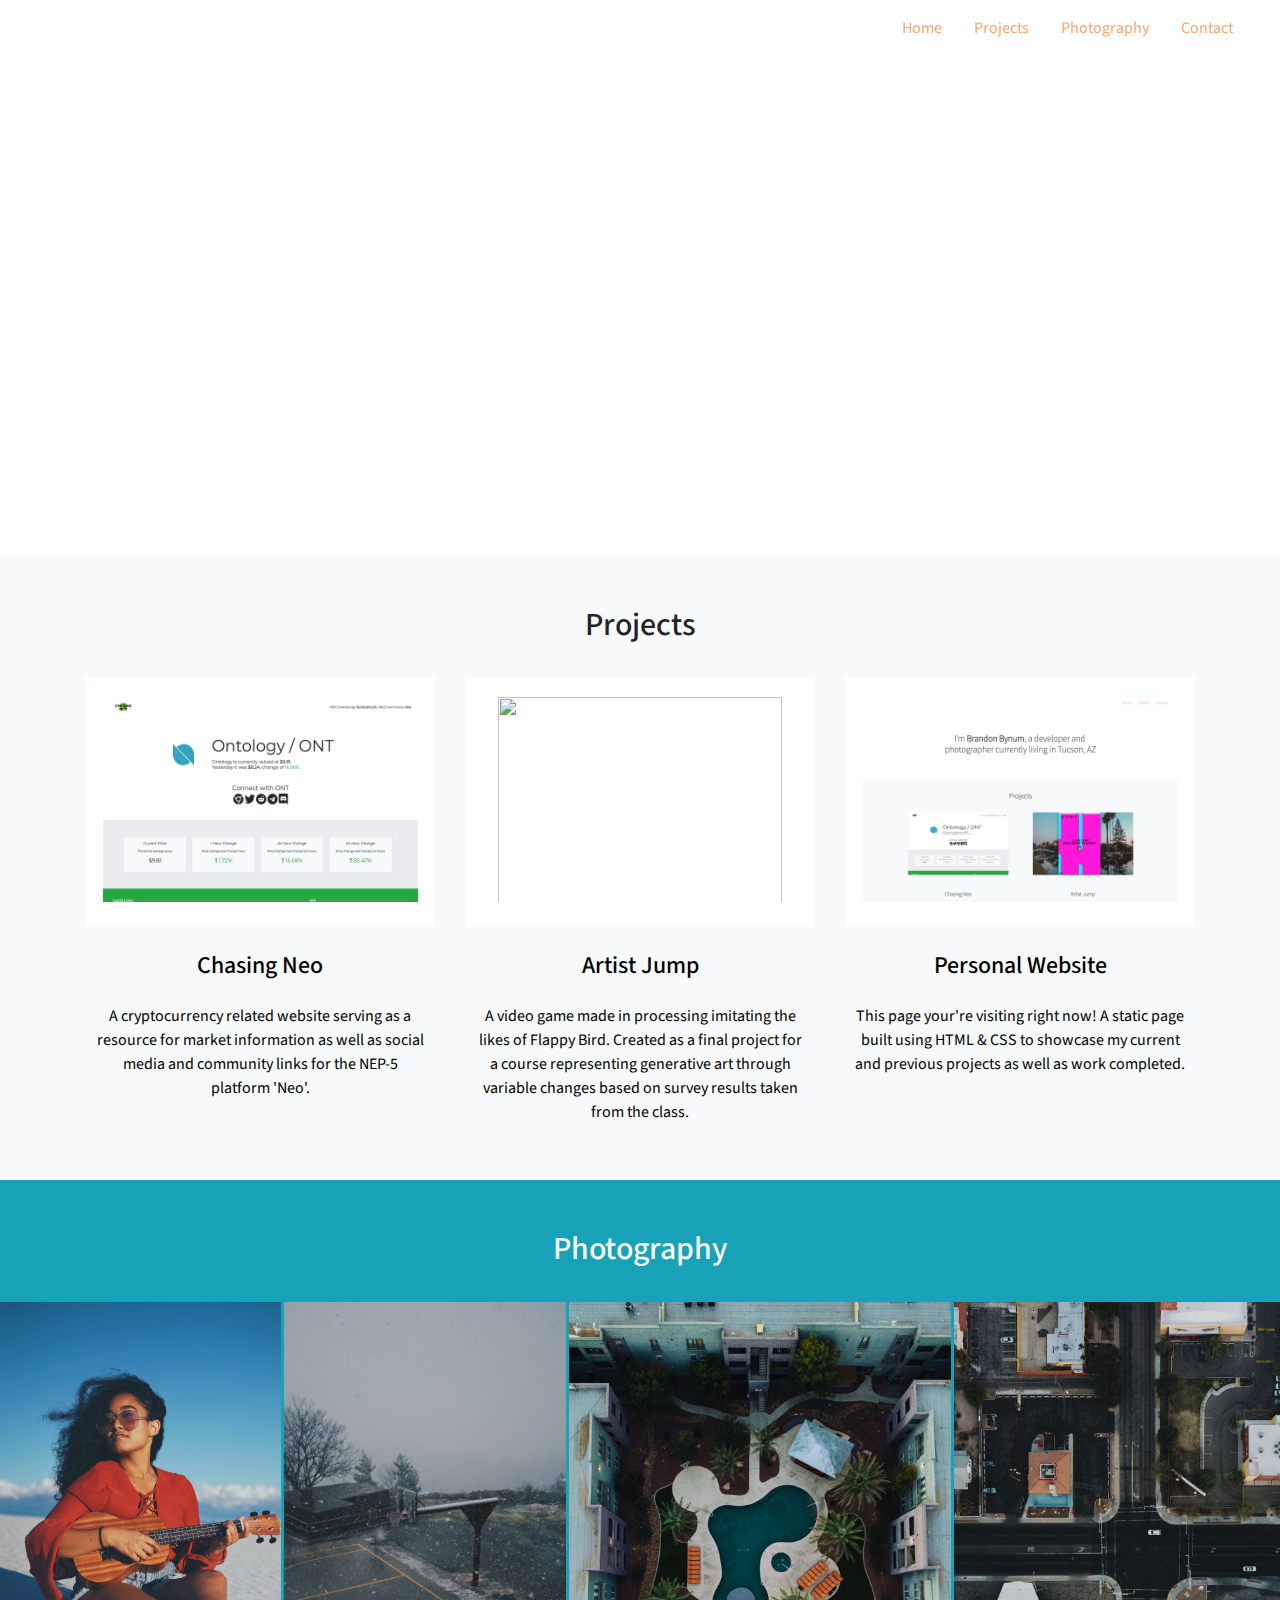
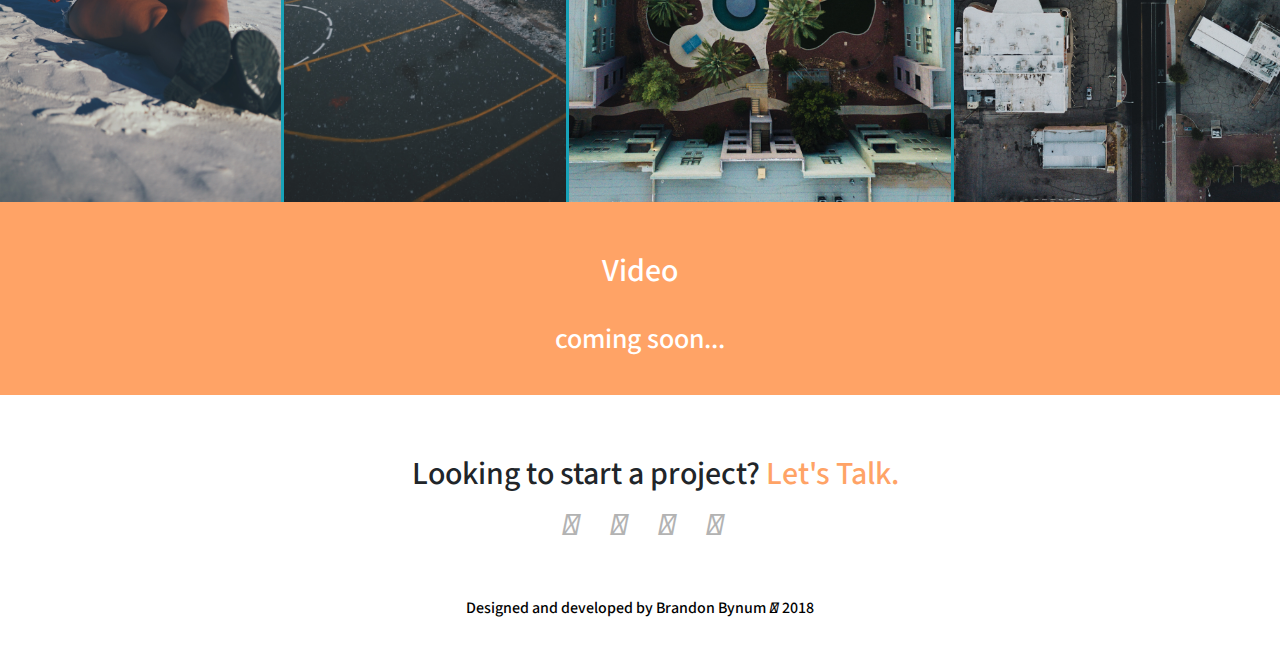
==== index.html @ 9ec06a70 "Link fix" ====
<!DOCTYPE HTML>

<html lang="en-US">

  <head>
    <!-- Required meta tags -->
    <meta charset="UTF-8">
    <meta http-equiv="X-UA-Compatible" content="IE=edge">
    <meta name="viewport" content="width=device-width, initial-scale=1">
    <meta http-equiv="refresh" content="300" >

    <!-- Google Fonts -->
    <!-- <link href='https://fonts.googleapis.com/css?family=Open Sans' rel='stylesheet'> -->
    <link href="https://fonts.googleapis.com/css?family=Montserrat" rel="stylesheet">
    <link href="https://fonts.googleapis.com/css?family=Source+Sans+Pro:300" rel="stylesheet">

    <!-- Bootstrap CSS -->
    <link rel="stylesheet" href="https://maxcdn.bootstrapcdn.com/bootstrap/4.0.0/css/bootstrap.min.css"
        integrity="sha384-Gn5384xqQ1aoWXA+058RXPxPg6fy4IWvTNh0E263XmFcJlSAwiGgFAW/dAiS6JXm" crossorigin="anonymous">
    <link href="styles.css" type = "text/css" rel = "stylesheet">
    <link rel="stylesheet" href="https://cdnjs.cloudflare.com/ajax/libs/font-awesome/4.7.0/css/font-awesome.min.css">

    <title>Brandon Bynum</title>
  </head>

  <body>
    <nav class="navbar">
        <div class="container-fluid">
            <div class="navbar-header">
            </div>

            <ul class="nav">
                <li class="nav-item" href="/index.html">
                    <a class="nav-link" href="index.html">Home</a>
                </li>
                <li class="nav-item">
                    <a class="nav-link" href="#projects">Projects</a>
                </li>
                <li class="nav-item">
                    <a class="nav-link" href="#photography">Photography</a>
                </li>
                <!-- <li class="nav-item">
                    <a class="nav-link" href="#videography">Videography</a>
                </li> -->
                <li class="nav-item">
                    <a class="nav-link" href="#contact">Contact</a>
                </li>
            </ul>
    </nav>

    <div class="background_wrap"></div>
    
    <div class="parallax">
        <div class="col-sm text-box text-center">
            <h1>I’m <strong>Brandon Bynum</strong>, an aspiring developer,<br/> photographer, and videographer currently <br/>living in Phoenix, AZ</h1>
        </div>
    </div>
    
    <!------------- PROJECTS ------------->
    <section class="projects bg-light">
        <div class="container text-center">
            <h2 class="content-title">Projects</h2>
            <div class="row 150%">
                <div class="col-sm-4 justify-content-center text-center">
                    <a href="https://chasingneo.website" target="_blank">
                        <div class="project-box">
                            <img src="images/chasing-neo/chasing-neo-2.png">
                        </div>
                        <div class="project-footer">
                            <h4 class="project-title">Chasing Neo</h4>
                            <p class="project-descrip">A cryptocurrency related website serving as a resource for market information as well as
                            social media and community links for the NEP-5 platform 'Neo'.</p>
                        </div>
                    </a>
                </div>
                <div class="col-sm-4 justify-content-center text-center">
                    <a href="https://github.com/munyb/digital-art-finalproject-game" target="_blank">
                        <div class="project-box">
                             <img src="images/artist-jump/artist-jump-1.png">
                        </div>
                        <div class="project-footer">
                            <h4 class="project-title">Artist Jump</h4>
                            <p class="project-descrip">A video game made in processing imitating the likes of Flappy Bird. Created as a final project
                            for a course representing generative art through variable changes based on survey results taken from the class.</p>
                        </div>
                    </a>
                </div>
                <div class="col-sm-4 justify-content-center text-center">
                    <a  href="https://github.com/munyb/personal-site" target="_blank">
                        <div class="project-box">
                            <img class="project-img" src="images/portfolio/portfolio-index.png">
                        </div>
                        <div class="project-footer">
                            <h4 class="project-title">Personal Website</h4>
                            <p class="project-descrip">This page your're visiting right now! A static page built using HTML & CSS to showcase my current and
                            previous projects as well as work completed.</p>
                        </div>
                    </a>
                </div>
            </div>
        </div>
    </section>

    <!------------- PHOTOGRAPHY ------------->
    <section class="photography bg-info">
        <h2 class="content-title">Photography</h2>
        <div class="photo-gallery">
            <a href="https://unsplash.com/photos/OPrFJjyO2fE" target="_blank"><img class="photo" src="images/photo/photo6.jpg"></a>
            <a href="https://unsplash.com/photos/k4XfV7CLURo" target="_blank"><img class="photo" src="images/photo/photo5.jpg"></a>
            <img class="photo" src="images/photo/photo4.jpg">     
            <img class="photo" src="images/photo/photo3.jpg">
            <img class="photo" src="images/photo/photo2.jpg">
            <img class="photo" src="images/photo/photo1.jpg">
        </div>
    </section>

    
    <!------------- VIDEOGRPAHY ------------->
    <section class="videography">
        <div class="container">
            <h2 class="content-title">Video</h2>
            <div class="row 150%">
                <div class="col-sm-12 text-center">
                    <h3>coming soon...</h3>
                </div>
            </div>
        </div>
    </section>

    <!------------- FOOTER ------------->
    <footer id="contact" class="footer">
        <div class="container-fluid text-center">
            <h2>Looking to start a project?<a class="letstalk" href="mailto:brandonb2124@gmail.com" > Let's Talk.</a></h2>

            <a class="footer-links" href="https://www.linkedin.com/in/brandon-bynum-90492014b/" target="_blank">
				<i class="fab fa-linkedin fa-2x"></i>
			</a>
            <a class="footer-links" href="https://github.com/munyb" target="_blank">
				<i class="fab fa-github-alt fa-2x"></i>
			</a>
            <a class="footer-links" href="mailto:brandonb2124@gmail.com">
				<i class="far fa-envelope fa-2x"></i>
			</a>
            <a class="footer-links" href="https://www.instagram.com/munybrr/?hl=en" target="_blank">
				<i class="fab fa-instagram fa-2x"></i>
			</a>
        </div>
    </footer>

    <div class="copy text-center">
        <h6>Designed and developed by Brandon Bynum <i class="far fa-copyright fa-1x"></i> 2018</h6>
    </div>



    <!-- Optional JavaScript -->
    <!-- jQuery first, then Popper.js, then Bootstrap JS, then FontAwesome -->
    <script src="https://code.jquery.com/jquery-3.2.1.slim.min.js" integrity="sha384-KJ3o2DKtIkvYIK3UENzmM7KCkRr/rE9/Qpg6aAZGJwFDMVNA/GpGFF93hXpG5KkN" crossorigin="anonymous"></script>
    <script src="https://cdnjs.cloudflare.com/ajax/libs/popper.js/1.12.9/umd/popper.min.js" integrity="sha384-ApNbgh9B+Y1QKtv3Rn7W3mgPxhU9K/ScQsAP7hUibX39j7fakFPskvXusvfa0b4Q" crossorigin="anonymous"></script>
    <script src="https://maxcdn.bootstrapcdn.com/bootstrap/4.0.0/js/bootstrap.min.js" integrity="sha384-JZR6Spejh4U02d8jOt6vLEHfe/JQGiRRSQQxSfFWpi1MquVdAyjUar5+76PVCmYl" crossorigin="anonymous"></script>
    <script defer src="https://use.fontawesome.com/releases/v5.0.8/js/all.js"></script>

  </body>
</html>
---- styles.css ----
html, body {
    width: 100%;
    height: 100%;
}

body {
    font-family: "Source Sans Pro", sans-serif;
}

/* ------------ HEADER ------------ */
.nav-link {
    color: #ffa366;
}

.nav-link:hover {
    color: #b3b3b3;
}

/* ------------ BODY ------------ */ 

.background_wrap {
    z-index: -1;
    position: fixed;
    left:0;
    height: 100%;
    width: 100%;
    background-size: cover;
    background-image: url("https://images.unsplash.com/photo-1455461491901-a0990c10d84c?ixlib=rb-0.3.5&ixid=eyJhcHBfaWQiOjEyMDd9&s=1ceed96179839c9b9ec7c528645e68d0&auto=format&fit=crop&w=1650&q=80");
    background-repeat: no-repeat;
    background-attachment: scroll;
    overflow: scroll;
}

.parallax {
    padding-top: 150px;
    padding-bottom: 150px;
    
/*    background-image: url("https://images.unsplash.com/photo-1455461491901-a0990c10d84c?ixlib=rb-0.3.5&ixid=eyJhcHBfaWQiOjEyMDd9&s=1ceed96179839c9b9ec7c528645e68d0&auto=format&fit=crop&w=1650&q=80");
*/
    
    min-height: 500px; 

    /*
    background-attachment: fixed;
    background-position: center;
    background-repeat: no-repeat;
    background-size: cover;
    margin: 0;*/
}

.parallax h1 {
    padding: 10px;
    color: #ffffff;
    outline: solid;
    display: inline-block;
    /*vertical-align: middle;*/
    line-height: normal;
}

.content {
    /* outline: solid; */
    padding-top: 50px;
}

.content-title {
    padding-bottom: 25px;
    text-align: center;
}


/* ------------ PROJECT SECTION ------------ */
.projects {
    padding-top: 50px;
    padding-bottom: 30px;
}

.project-box {
    background-color: #ffffff;
    padding-top: 20px;
    padding-bottom: 0px;
}

.project-box:hover {
    /* background-color: #ffa366; */
}

.project-box img {
    padding-bottom: 25px;
    width: 90%;
    height: 230px;
}

.projects a {
    color: #000000;
    text-decoration: none!important;
}

.project-title {
    padding-top: 15px;
    padding-bottom: 15px;
}


.project-footer {
    padding: 10px;
}

.project-footer:hover {
    /*color: #ffffff;*/
    background-color: #ffffff;
}

/* ------------ PHOTOGRAPHY SECTION ------------ */
.photography {
    padding-top: 50px;
    color: #ffffff;
}

.photo-gallery {
    width: 100%;
    white-space: nowrap;
    overflow: visible;
    overflow-x: scroll;
}

.photo {
    height: 500px;
    width: max;
    display: inline-block;
    object-fit: scale-down;
}


/* ------------ VIDEOGRAPHY SECTION ------------ */
.videography {
    padding-top:50px;
    padding-bottom: 30px;
    color: #ffffff;
    background-color: #ffa366;
}

.videography:hover {
    color: #ffffff;
    background-color: #b3b3b3;
}



/* ------------ FOOTER ------------ */
.footer {
    background-color: #ffffff;
    padding-top: 60px;
    padding-left: 30px;
    padding-bottom: 20px;
}
.footer-links {
    color: #b3b3b3;
    margin-right: 25px;
}

.footer-links:hover {
    text-decoration: none;
    color: #ffa366;
}

a.letstalk {
    color: #ffa366
}

a.letstalk:hover {
    text-decoration: none;
    color: #b3b3b3;
}

.copy {
    background-color: #ffffff;
    color:  black;
    padding: 30px;
}
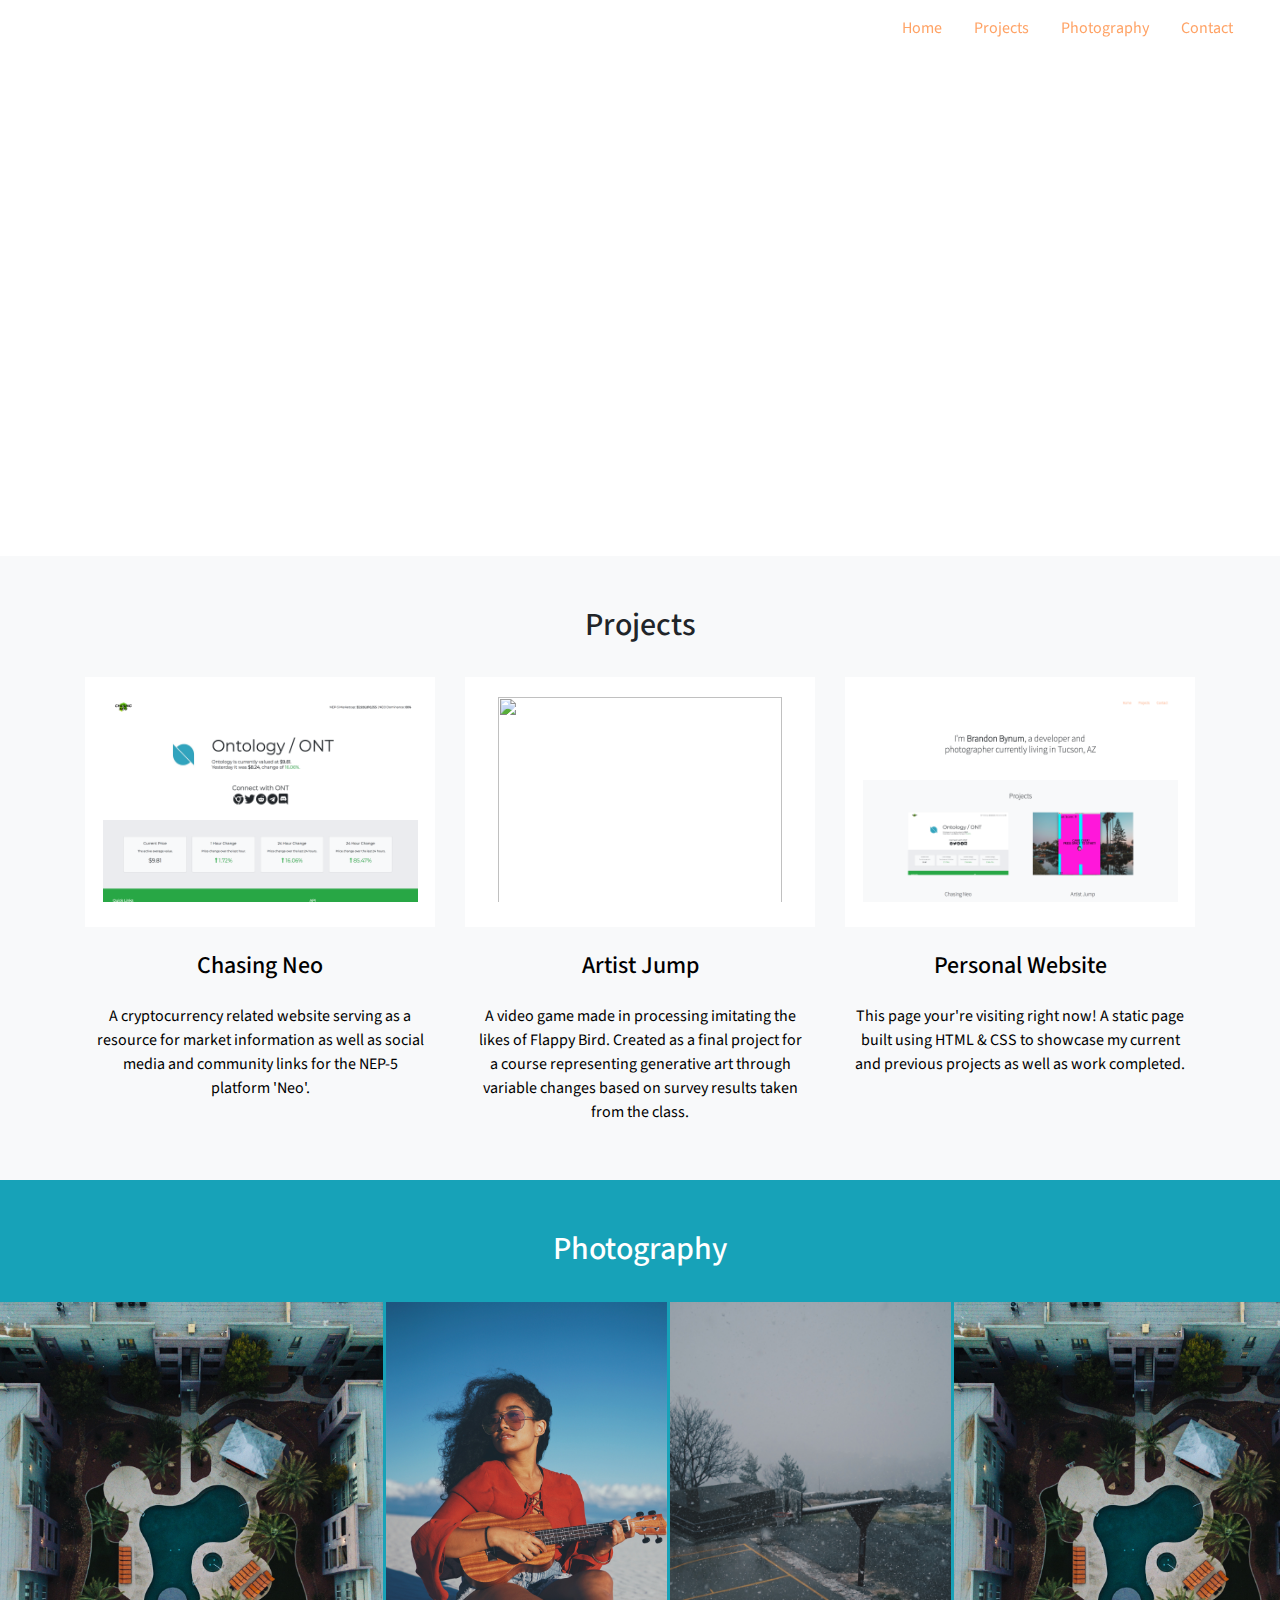
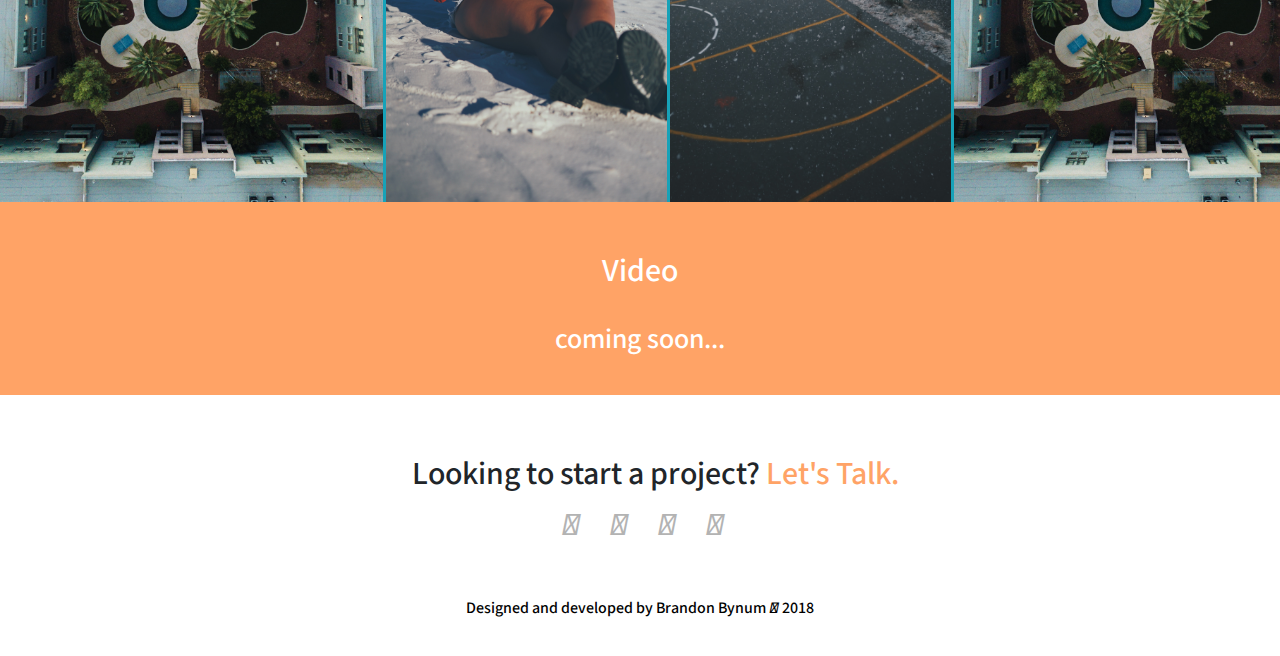
==== commit 1da0ec1a: "Photo added" ====
--- a/index.html
+++ b/index.html
@@ -105,6 +105,7 @@
     <section class="photography bg-info">
         <h2 class="content-title">Photography</h2>
         <div class="photo-gallery">
+            <a href="https://unsplash.com/photos/z3NwSXu14wg" target="blank"><img class="photo" src="images/photo/photo4.jpg"></a> 
             <a href="https://unsplash.com/photos/OPrFJjyO2fE" target="_blank"><img class="photo" src="images/photo/photo6.jpg"></a>
             <a href="https://unsplash.com/photos/k4XfV7CLURo" target="_blank"><img class="photo" src="images/photo/photo5.jpg"></a>
             <img class="photo" src="images/photo/photo4.jpg">     
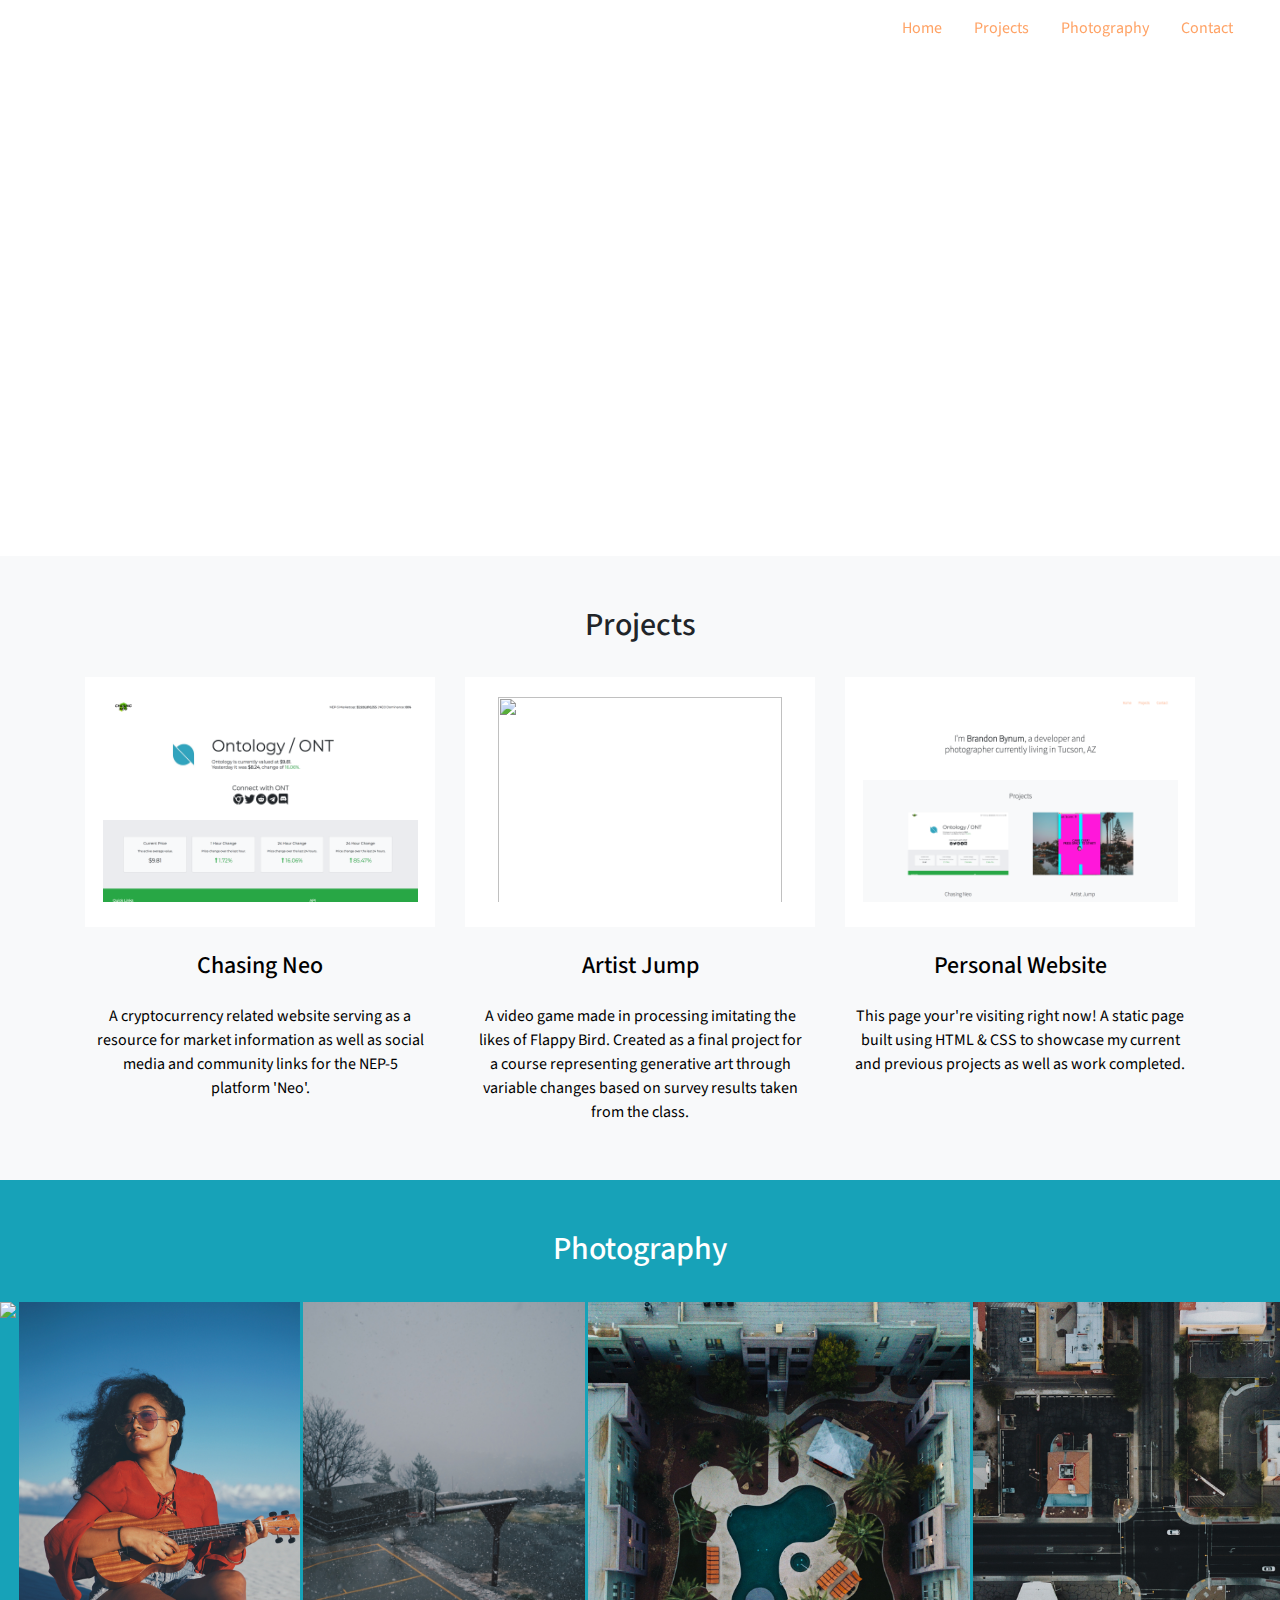
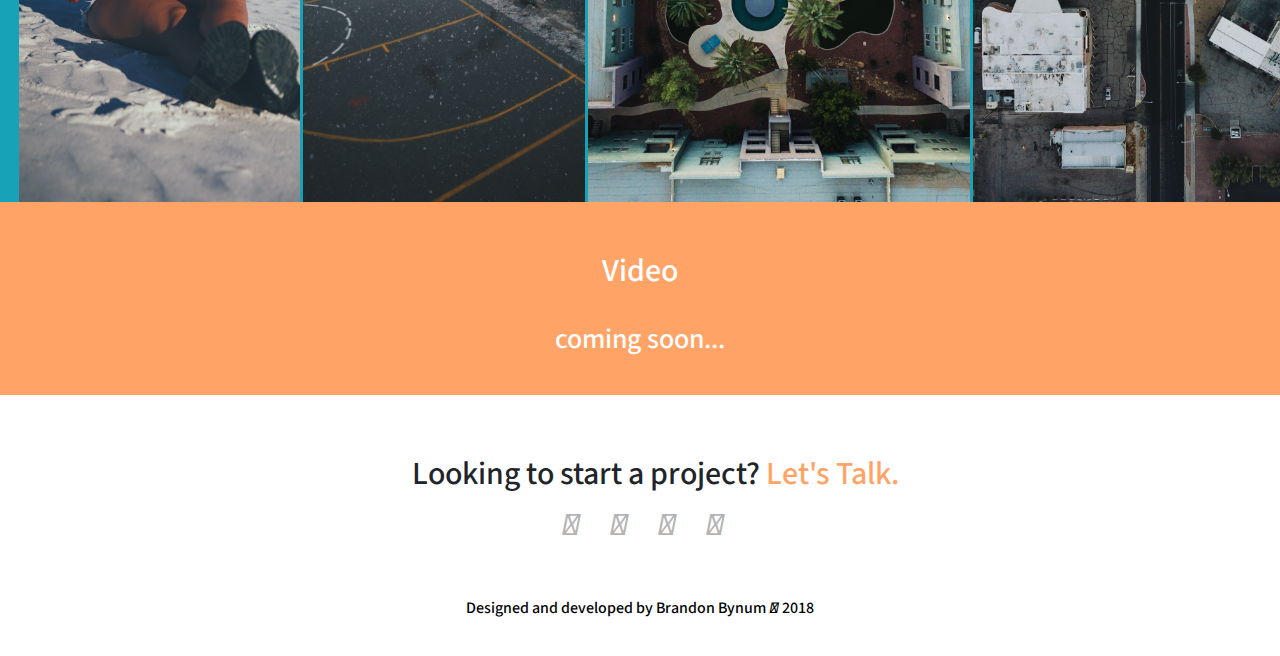
==== commit 284c82b1: "Photo fix" ====
--- a/index.html
+++ b/index.html
@@ -105,7 +105,7 @@
     <section class="photography bg-info">
         <h2 class="content-title">Photography</h2>
         <div class="photo-gallery">
-            <a href="https://unsplash.com/photos/z3NwSXu14wg" target="blank"><img class="photo" src="images/photo/photo4.jpg"></a> 
+            <a href="https://unsplash.com/photos/z3NwSXu14wg" target="blank"><img class="photo" src="images/photo/photo7.jpg"></a> 
             <a href="https://unsplash.com/photos/OPrFJjyO2fE" target="_blank"><img class="photo" src="images/photo/photo6.jpg"></a>
             <a href="https://unsplash.com/photos/k4XfV7CLURo" target="_blank"><img class="photo" src="images/photo/photo5.jpg"></a>
             <img class="photo" src="images/photo/photo4.jpg">     
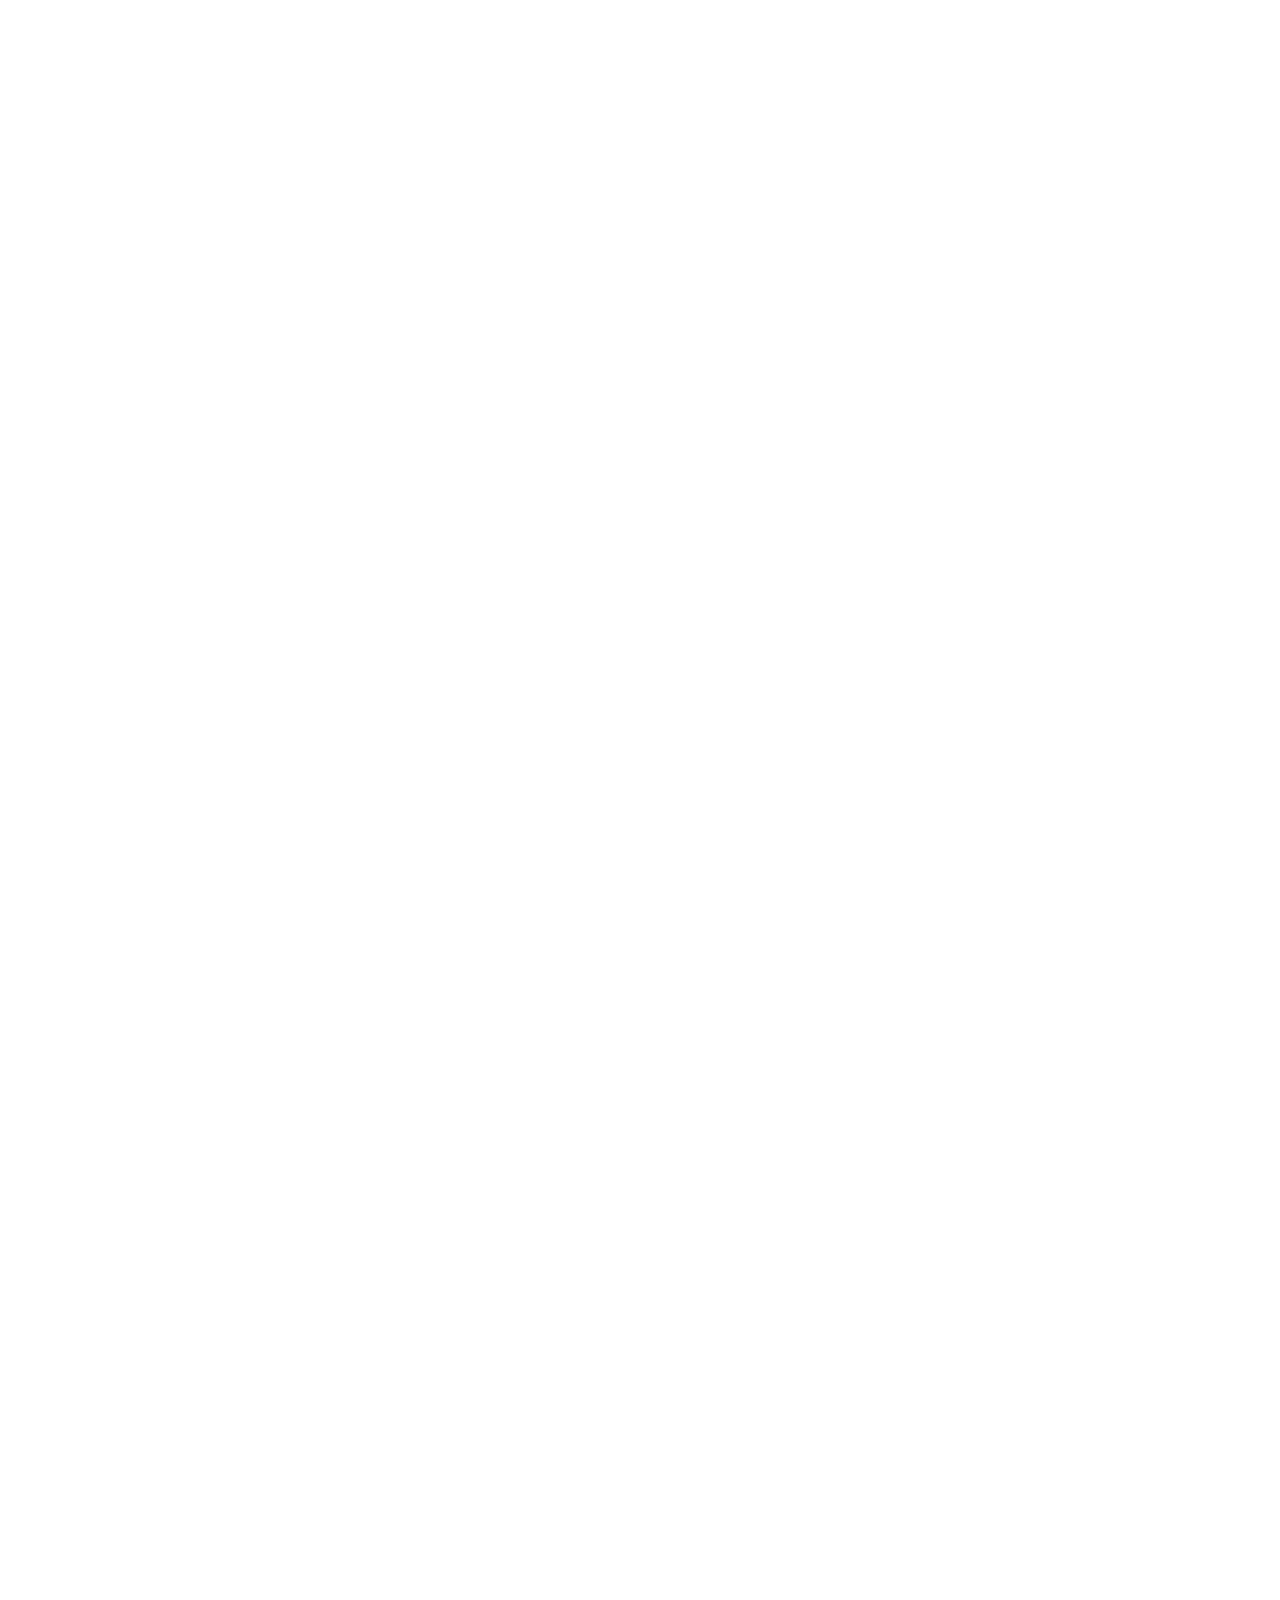
==== commit 84a91eea: "New font, design tweaks" ====
--- a/index.html
+++ b/index.html
@@ -8,6 +8,9 @@
     <meta http-equiv="X-UA-Compatible" content="IE=edge">
     <meta name="viewport" content="width=device-width, initial-scale=1">
     <meta http-equiv="refresh" content="300" >
+
+    <!-- FONT -->
+    <link rel="stylesheet" type="text/css" href="fonts/fonts.css" />
 
     <!-- Google Fonts -->
     <!-- <link href='https://fonts.googleapis.com/css?family=Open Sans' rel='stylesheet'> -->
@@ -24,45 +27,27 @@
   </head>
 
   <body>
-    <nav class="navbar">
-        <div class="container-fluid">
-            <div class="navbar-header">
-            </div>
 
-            <ul class="nav">
-                <li class="nav-item" href="/index.html">
-                    <a class="nav-link" href="index.html">Home</a>
-                </li>
-                <li class="nav-item">
-                    <a class="nav-link" href="#projects">Projects</a>
-                </li>
-                <li class="nav-item">
-                    <a class="nav-link" href="#photography">Photography</a>
-                </li>
-                <!-- <li class="nav-item">
-                    <a class="nav-link" href="#videography">Videography</a>
-                </li> -->
-                <li class="nav-item">
-                    <a class="nav-link" href="#contact">Contact</a>
-                </li>
-            </ul>
-    </nav>
+    <header>
+        <h1>Brandon Bynum</h1>
+        <h4>an aspiring developer, photographer, and videographer<br/> currently living in Phoenix, AZ.</h4>
+    </header>
 
-    <div class="background_wrap"></div>
-    
+    <!-- <div class="background_wrap"></div>
+
     <div class="parallax">
         <div class="col-sm text-box text-center">
             <h1>I’m <strong>Brandon Bynum</strong>, an aspiring developer,<br/> photographer, and videographer currently <br/>living in Phoenix, AZ</h1>
         </div>
-    </div>
-    
-    <!------------- PROJECTS ------------->
+    </div> -->
+
+    <!-- PROJECTS -->
     <section class="projects bg-light">
         <div class="container text-center">
             <h2 class="content-title">Projects</h2>
             <div class="row 150%">
                 <div class="col-sm-4 justify-content-center text-center">
-                    <a href="https://chasingneo.website" target="_blank">
+                    <a href="http://chasingneo.website" target="_blank">
                         <div class="project-box">
                             <img src="images/chasing-neo/chasing-neo-2.png">
                         </div>
@@ -101,34 +86,41 @@
         </div>
     </section>
 
-    <!------------- PHOTOGRAPHY ------------->
+    <!-- PHOTOGRAPHY -->
     <section class="photography bg-info">
-        <h2 class="content-title">Photography</h2>
+        <h2 class="content-title text-center">Photography</h2>
         <div class="photo-gallery">
-            <a href="https://unsplash.com/photos/z3NwSXu14wg" target="blank"><img class="photo" src="images/photo/photo7.jpg"></a> 
+            <a href="https://unsplash.com/photos/z3NwSXu14wg" target="blank"><img class="photo" src="images/photo/photo7.jpg"></a>
             <a href="https://unsplash.com/photos/OPrFJjyO2fE" target="_blank"><img class="photo" src="images/photo/photo6.jpg"></a>
             <a href="https://unsplash.com/photos/k4XfV7CLURo" target="_blank"><img class="photo" src="images/photo/photo5.jpg"></a>
-            <img class="photo" src="images/photo/photo4.jpg">     
+            <img class="photo" src="images/photo/photo4.jpg">
             <img class="photo" src="images/photo/photo3.jpg">
             <img class="photo" src="images/photo/photo2.jpg">
             <img class="photo" src="images/photo/photo1.jpg">
         </div>
     </section>
 
-    
-    <!------------- VIDEOGRPAHY ------------->
-    <section class="videography">
-        <div class="container">
-            <h2 class="content-title">Video</h2>
-            <div class="row 150%">
-                <div class="col-sm-12 text-center">
-                    <h3>coming soon...</h3>
-                </div>
+
+    <!-- VIDEOGRPAHY -->
+    <section class="videography text-center">
+        <h2 class="content-title">Video</h2>
+        <div class="row">
+            <div class="col-sm-12 text-center">
+                <h3>coming soon...</h3>
             </div>
+            <!-- <div class="col-sm-5">
+                <iframe width="560" height="315"
+                src="https://www.youtube.com/embed/TZpxswycpGA" frameborder="0" allow="autoplay; encrypted-media" allowfullscreen>
+                </iframe>
+            </div>
+            <div class="col-sm-6">
+                blah blah blah
+
+            </div> -->
         </div>
     </section>
 
-    <!------------- FOOTER ------------->
+    <!-- FOOTER -->
     <footer id="contact" class="footer">
         <div class="container-fluid text-center">
             <h2>Looking to start a project?<a class="letstalk" href="mailto:brandonb2124@gmail.com" > Let's Talk.</a></h2>
--- a/fonts/fonts.css
+++ b/fonts/fonts.css
@@ -0,0 +1,88 @@
+/** Proxima Nova **/
+
+
+
+@font-face {
+    font-family: 'proxima_nova_altblack';
+    src: url('Mark Simonson - Proxima Nova Alt Black-webfont.eot');
+    src: url('Mark Simonson - Proxima Nova Alt Black-webfont.eot?#iefix') format('embedded-opentype'),
+         url('Mark Simonson - Proxima Nova Alt Black-webfont.woff2') format('woff2'),
+         url('Mark Simonson - Proxima Nova Alt Black-webfont.woff') format('woff'),
+         url('Mark Simonson - Proxima Nova Alt Black-webfont.ttf') format('truetype'),
+         url('Mark Simonson - Proxima Nova Alt Black-webfont.svg#proxima_nova_altblack') format('svg');
+    font-weight: normal;
+    font-style: normal;
+
+}
+
+@font-face {
+    font-family: 'proxima_nova_altbold';
+    src: url('Mark Simonson - Proxima Nova Alt Bold-webfont.eot');
+    src: url('Mark Simonson - Proxima Nova Alt Bold-webfont.eot?#iefix') format('embedded-opentype'),
+         url('Mark Simonson - Proxima Nova Alt Bold-webfont.woff2') format('woff2'),
+         url('Mark Simonson - Proxima Nova Alt Bold-webfont.woff') format('woff'),
+         url('Mark Simonson - Proxima Nova Alt Bold-webfont.ttf') format('truetype'),
+         url('Mark Simonson - Proxima Nova Alt Bold-webfont.svg#proxima_nova_altbold') format('svg');
+    font-weight: normal;
+    font-style: normal;
+
+}
+
+@font-face {
+    font-family: 'Proxima Nova';
+    src: url('Mark Simonson - Proxima Nova Alt Regular-webfont.eot');
+    src: url('Mark Simonson - Proxima Nova Alt Regular-webfont.eot?#iefix') format('embedded-opentype'),
+         url('Mark Simonson - Proxima Nova Alt Regular-webfont.woff2') format('woff2'),
+         url('Mark Simonson - Proxima Nova Alt Regular-webfont.woff') format('woff'),
+         url('Mark Simonson - Proxima Nova Alt Regular-webfont.ttf') format('truetype'),
+         url('Mark Simonson - Proxima Nova Alt Regular-webfont.svg#proxima_nova_altregular') format('svg');
+    font-weight: normal;
+    font-style: normal;
+
+}
+
+/* Generated by Font Squirrel (http://www.fontsquirrel.com) on April 4, 2015 */
+
+
+
+@font-face {
+    font-family: 'proxima_nova_scosfthin';
+    src: url('Mark Simonson - Proxima Nova ScOsf Thin-webfont.eot');
+    src: url('Mark Simonson - Proxima Nova ScOsf Thin-webfont.eot?#iefix') format('embedded-opentype'),
+         url('Mark Simonson - Proxima Nova ScOsf Thin-webfont.woff2') format('woff2'),
+         url('Mark Simonson - Proxima Nova ScOsf Thin-webfont.woff') format('woff'),
+         url('Mark Simonson - Proxima Nova ScOsf Thin-webfont.ttf') format('truetype'),
+         url('Mark Simonson - Proxima Nova ScOsf Thin-webfont.svg#proxima_nova_scosfthin') format('svg');
+    font-weight: normal;
+    font-style: normal;
+
+}
+
+
+
+
+@font-face {
+    font-family: 'proxima_nova_ltsemibold';
+    src: url('Mark Simonson - Proxima Nova Semibold-webfont.eot');
+    src: url('Mark Simonson - Proxima Nova Semibold-webfont.eot?#iefix') format('embedded-opentype'),
+         url('Mark Simonson - Proxima Nova Semibold-webfont.woff2') format('woff2'),
+         url('Mark Simonson - Proxima Nova Semibold-webfont.woff') format('woff'),
+         url('Mark Simonson - Proxima Nova Semibold-webfont.ttf') format('truetype'),
+         url('Mark Simonson - Proxima Nova Semibold-webfont.svg#proxima_nova_ltsemibold') format('svg');
+    font-weight: normal;
+    font-style: normal;
+
+}
+
+@font-face {
+    font-family: 'proxima_nova_ltthin';
+    src: url('Mark Simonson - Proxima Nova Thin-webfont.eot');
+    src: url('Mark Simonson - Proxima Nova Thin-webfont.eot?#iefix') format('embedded-opentype'),
+         url('Mark Simonson - Proxima Nova Thin-webfont.woff2') format('woff2'),
+         url('Mark Simonson - Proxima Nova Thin-webfont.woff') format('woff'),
+         url('Mark Simonson - Proxima Nova Thin-webfont.ttf') format('truetype'),
+         url('Mark Simonson - Proxima Nova Thin-webfont.svg#proxima_nova_ltthin') format('svg');
+    font-weight: normal;
+    font-style: normal;
+
+}
--- a/styles.css
+++ b/styles.css
@@ -1,77 +1,85 @@
-html, body {
-    width: 100%;
+html {
     height: 100%;
+    overflow: hidden;
 }
 
 body {
     font-family: "Source Sans Pro", sans-serif;
+    color: #fff;
+    margin: 0;
+    padding: 0;
+    perspective: 1px;
+    height: 100%;
+    overflow-y: scroll;
+    overflow-x: hidden;
+
 }
 
 /* ------------ HEADER ------------ */
-.nav-link {
-    color: #ffa366;
+.navbar {
+    padding:0;
 }
 
-.nav-link:hover {
-    color: #b3b3b3;
+.nav-item {
+    text-decoration: none; important!
+    color: white;
 }
 
-/* ------------ BODY ------------ */ 
-
-.background_wrap {
-    z-index: -1;
-    position: fixed;
-    left:0;
-    height: 100%;
-    width: 100%;
-    background-size: cover;
-    background-image: url("https://images.unsplash.com/photo-1455461491901-a0990c10d84c?ixlib=rb-0.3.5&ixid=eyJhcHBfaWQiOjEyMDd9&s=1ceed96179839c9b9ec7c528645e68d0&auto=format&fit=crop&w=1650&q=80");
-    background-repeat: no-repeat;
-    background-attachment: scroll;
-    overflow: scroll;
+header {
+    box-sizing: border;
+    min-height: 100vh;
+    padding: 20vw 5vw;
+    position: relative;
+    transform-style: inherit;
+    width: 100vw;
 }
 
-.parallax {
-    padding-top: 150px;
-    padding-bottom: 150px;
-    
-/*    background-image: url("https://images.unsplash.com/photo-1455461491901-a0990c10d84c?ixlib=rb-0.3.5&ixid=eyJhcHBfaWQiOjEyMDd9&s=1ceed96179839c9b9ec7c528645e68d0&auto=format&fit=crop&w=1650&q=80");
-*/
-    
-    min-height: 500px; 
-
-    /*
-    background-attachment: fixed;
-    background-position: center;
-    background-repeat: no-repeat;
-    background-size: cover;
-    margin: 0;*/
+header, header:before {
+    background: 50% 50% / cover;
 }
 
-.parallax h1 {
-    padding: 10px;
-    color: #ffffff;
-    outline: solid;
-    display: inline-block;
-    /*vertical-align: middle;*/
-    line-height: normal;
+header::before {
+    bottom: 0;
+    content: "";
+    left: 0;
+    position: absolute;
+    right: 0;
+    top: 0;
+    display: block;
+    background-image: url("https://images.unsplash.com/photo-1455461491901-a0990c10d84c?ixlib=rb-0.3.5&ixid=eyJhcHBfaWQiOjEyMDd9&s=1ceed96179839c9b9ec7c528645e68d0&auto=format&fit=crop&w=1650&q=80");
+    background-size: cover;
+    transform-origin: center center 0;
+    transform: translateZ(-1px) scale(2.1);
+    z-index: -1;
+    min-height: 100vh;
 }
 
-.content {
-    /* outline: solid; */
-    padding-top: 50px;
+header * {
+    font-family: 'Proxima Nova', Georgia, sans-serif;
+    font-weight: normal;
+    letter-spacing: .2em;
+    text-align: center;
+    margin: 0;
+    padding: 1;
 }
 
+/* ------------ BODY ------------ */
+
 .content-title {
-    padding-bottom: 25px;
+    padding: 0 0 30px 0;
     text-align: center;
 }
 
 
 /* ------------ PROJECT SECTION ------------ */
 .projects {
+    position: relative;
     padding-top: 50px;
     padding-bottom: 30px;
+}
+
+.projects h2 {
+    color: black;
 }
 
 .project-box {
@@ -112,7 +120,7 @@
 
 /* ------------ PHOTOGRAPHY SECTION ------------ */
 .photography {
-    padding-top: 50px;
+    padding: 50px 0 50px 0;
     color: #ffffff;
 }
 
@@ -139,10 +147,14 @@
     background-color: #ffa366;
 }
 
-.videography:hover {
+.video-gallery {
+
+}
+
+/*.videography:hover {
     color: #ffffff;
     background-color: #b3b3b3;
-}
+}*/
 
 
 
@@ -152,6 +164,10 @@
     padding-top: 60px;
     padding-left: 30px;
     padding-bottom: 20px;
+}
+
+.footer h2 {
+    color: #b3b3b3;
 }
 .footer-links {
     color: #b3b3b3;
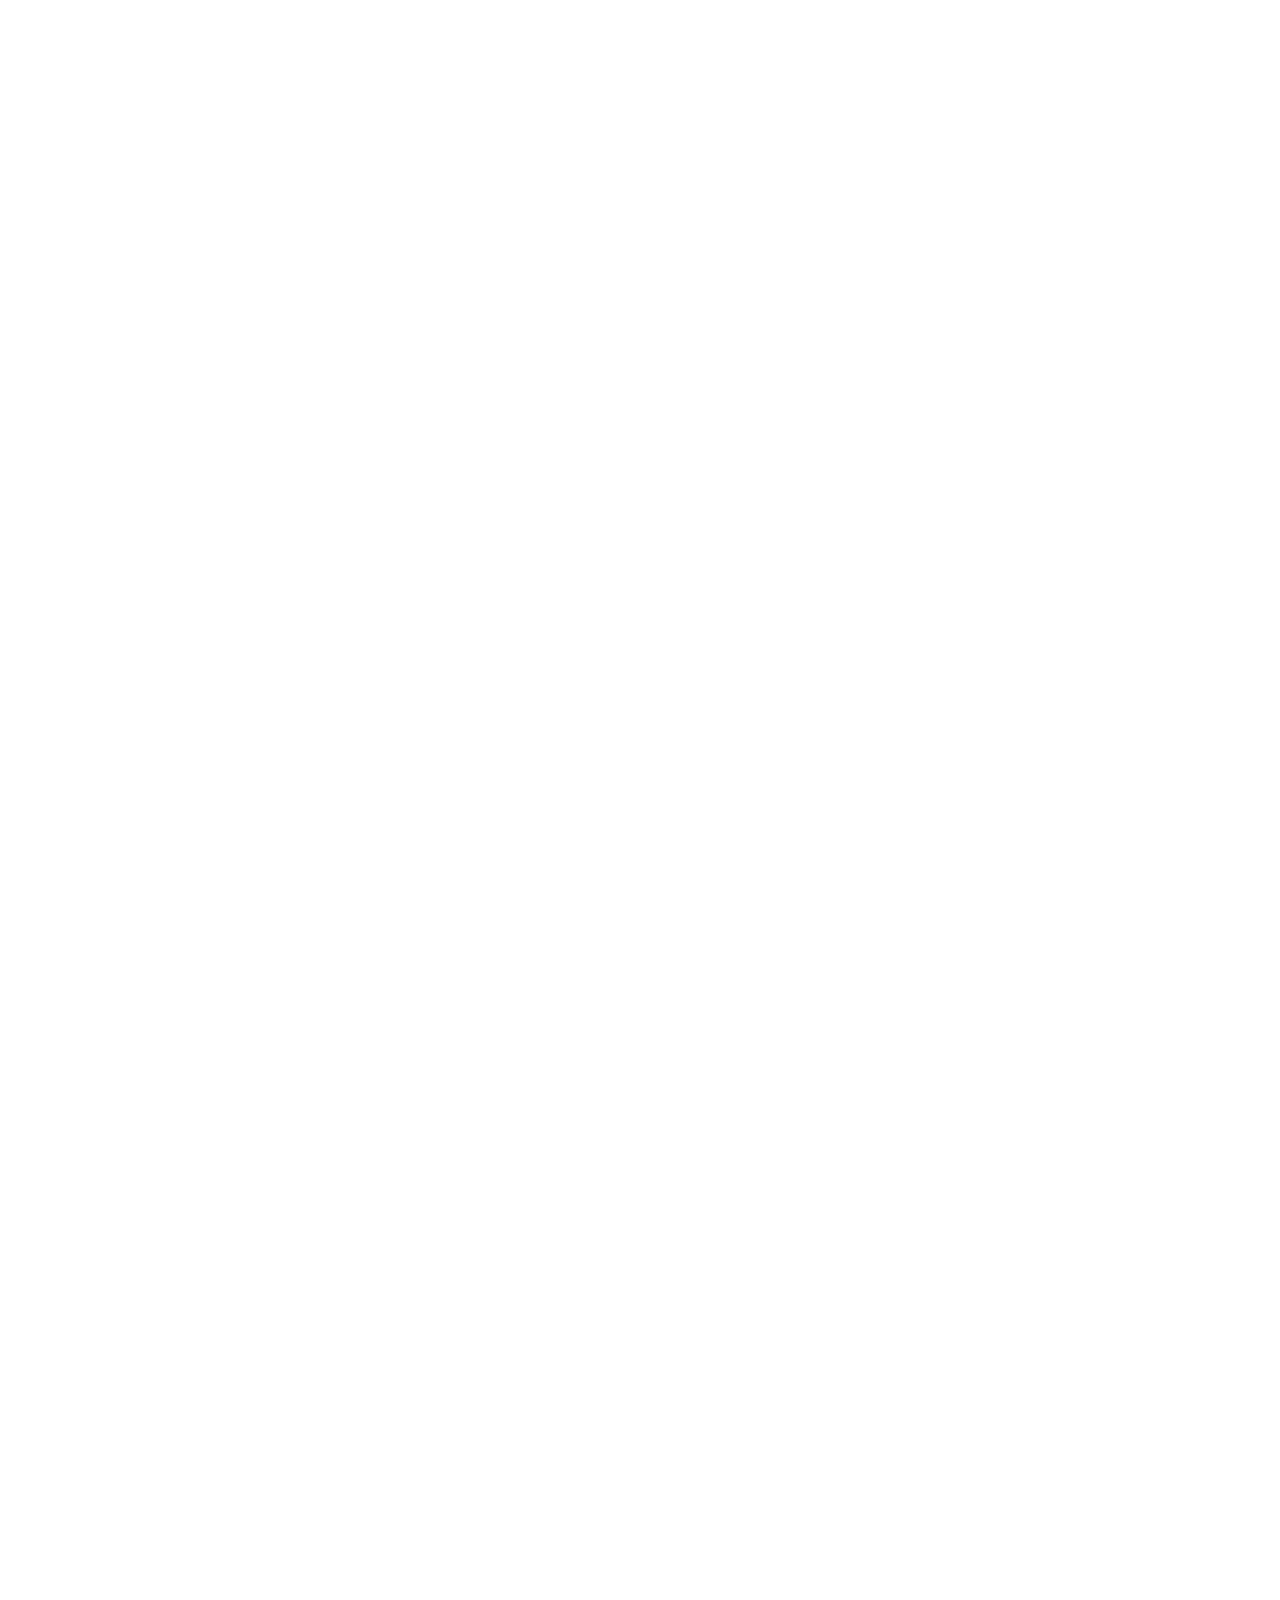
==== commit b7c89da4: "Added video content" ====
--- a/index.html
+++ b/index.html
@@ -46,7 +46,7 @@
         <div class="container text-center">
             <h2 class="content-title">Projects</h2>
             <div class="row 150%">
-                <div class="col-sm-4 justify-content-center text-center">
+                <div class="col-md-4 justify-content-center text-center">
                     <a href="http://chasingneo.website" target="_blank">
                         <div class="project-box">
                             <img src="images/chasing-neo/chasing-neo-2.png">
@@ -58,7 +58,7 @@
                         </div>
                     </a>
                 </div>
-                <div class="col-sm-4 justify-content-center text-center">
+                <div class="col-md-4 justify-content-center text-center">
                     <a href="https://github.com/munyb/digital-art-finalproject-game" target="_blank">
                         <div class="project-box">
                              <img src="images/artist-jump/artist-jump-1.png">
@@ -70,7 +70,7 @@
                         </div>
                     </a>
                 </div>
-                <div class="col-sm-4 justify-content-center text-center">
+                <div class="col-md-4 justify-content-center text-center">
                     <a  href="https://github.com/munyb/personal-site" target="_blank">
                         <div class="project-box">
                             <img class="project-img" src="images/portfolio/portfolio-index.png">
@@ -103,18 +103,28 @@
 
     <!-- VIDEOGRPAHY -->
     <section class="videography text-center">
-        <h2 class="content-title">Video</h2>
+        <h2 class="content-title"><b>Video</b></h2>
         <div class="row">
-            <div class="col-sm-12 text-center">
+            <!-- <div class="col-sm-12 text-center">
                 <h3>coming soon...</h3>
-            </div>
-            <!-- <div class="col-sm-5">
+            </div> -->
+            <div class="col-md-5">
                 <iframe width="560" height="315"
                 src="https://www.youtube.com/embed/TZpxswycpGA" frameborder="0" allow="autoplay; encrypted-media" allowfullscreen>
                 </iframe>
             </div>
-            <div class="col-sm-6">
-                blah blah blah
+            <div class="col-lg-6 text-left">
+                <h2>Summary</h2>
+                <h5>An interview featuring Antar Davidson and his story about working for one of the youth migrant shelters at our southern border.</h5>
+                </br>
+                <h2>Services</h2>
+                <h5>Camera Operator</h5>
+                <h5>Director</h5>
+                <h5>Editor</h5>
+
+            </div>
+            <!-- <div class="col-lg-3 text-left">
+                <h2>Services</h2>
 
             </div> -->
         </div>
--- a/styles.css
+++ b/styles.css
@@ -86,6 +86,9 @@
     background-color: #ffffff;
     padding-top: 20px;
     padding-bottom: 0px;
+    width: 310px;
+    max-width: 100%;
+    min-width: 100%;
 }
 
 .project-box:hover {
@@ -96,6 +99,7 @@
     padding-bottom: 25px;
     width: 90%;
     height: 230px;
+    min-width: 100%;
 }
 
 .projects a {
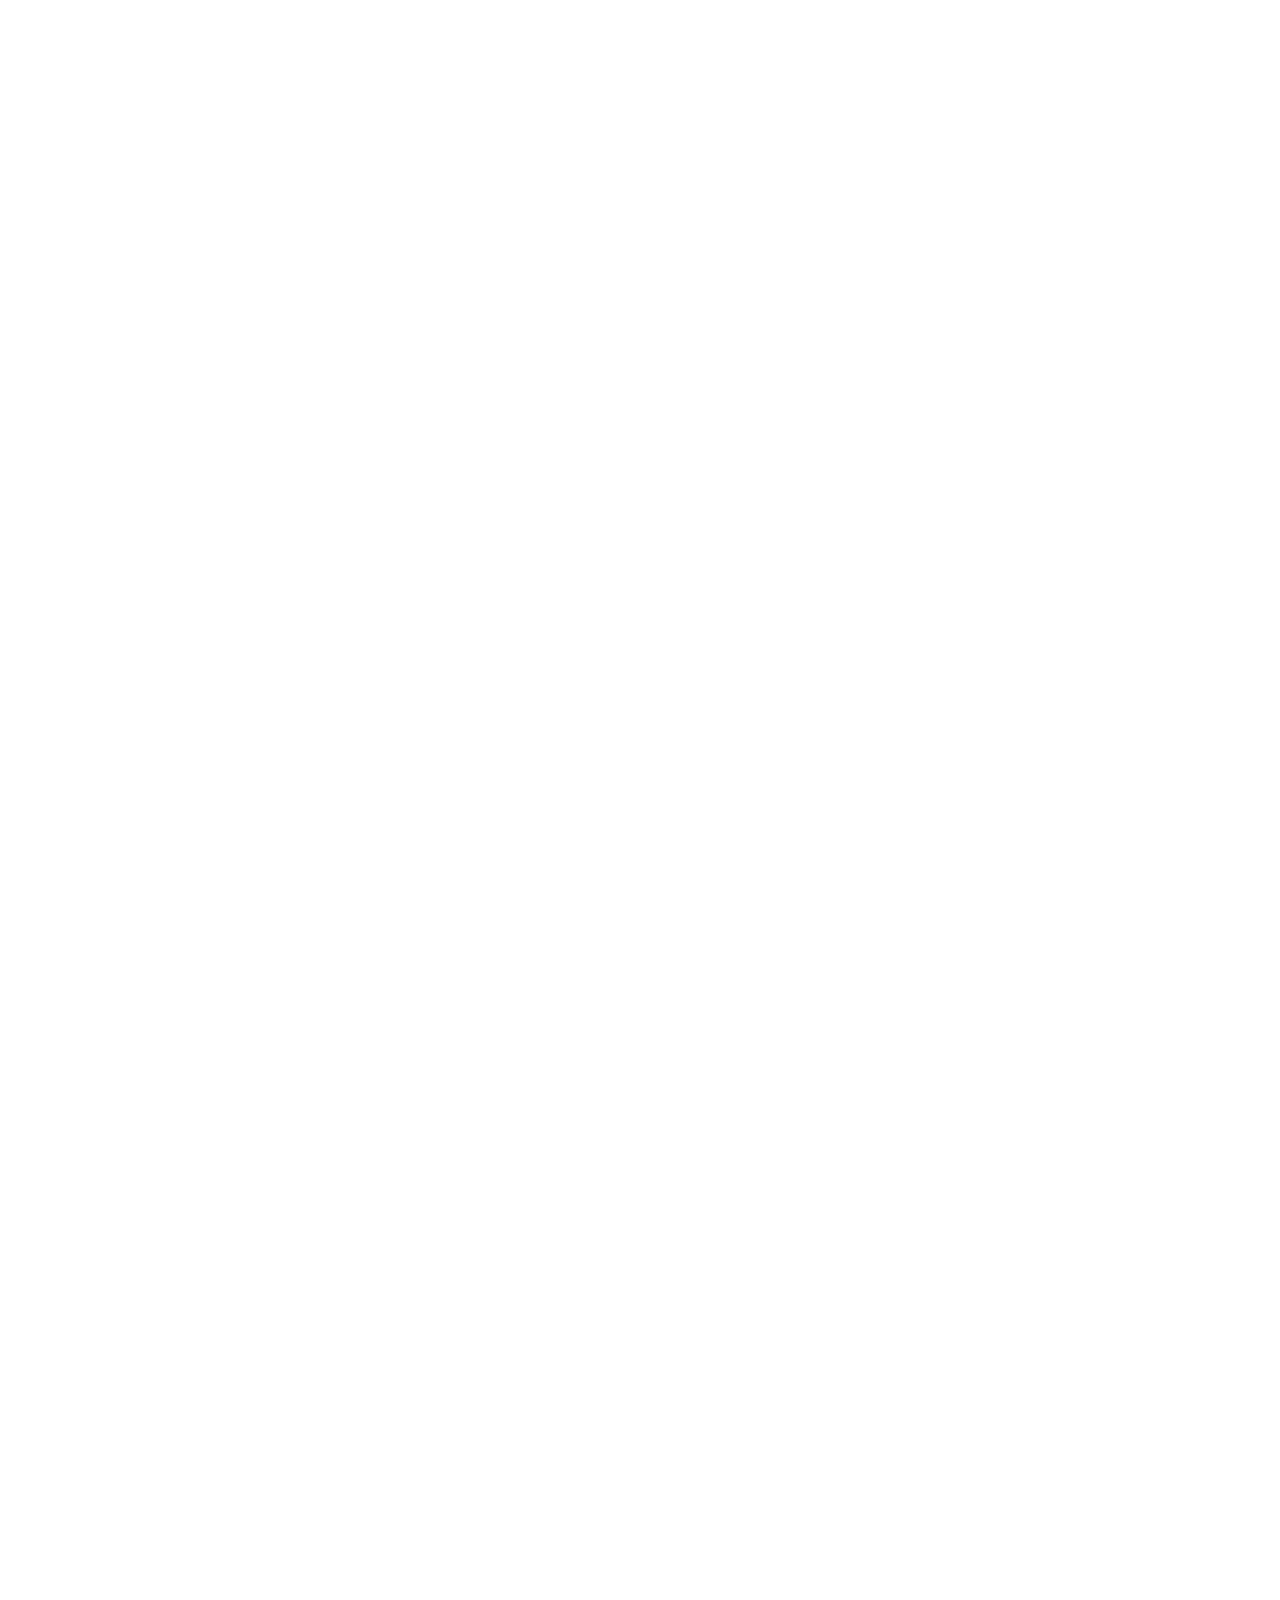
==== commit 1eeb2634: "Project photo update, video project addition." ====
--- a/index.html
+++ b/index.html
@@ -73,7 +73,7 @@
                 <div class="col-md-4 justify-content-center text-center">
                     <a  href="https://github.com/munyb/personal-site" target="_blank">
                         <div class="project-box">
-                            <img class="project-img" src="images/portfolio/portfolio-index.png">
+                            <img class="project-img" src="images/portfolio/portfolio-index2.png">
                         </div>
                         <div class="project-footer">
                             <h4 class="project-title">Personal Website</h4>
@@ -103,30 +103,44 @@
 
     <!-- VIDEOGRPAHY -->
     <section class="videography text-center">
-        <h2 class="content-title"><b>Video</b></h2>
+        <h2 class="content-title">Video</h2>
         <div class="row">
-            <!-- <div class="col-sm-12 text-center">
-                <h3>coming soon...</h3>
-            </div> -->
-            <div class="col-md-5">
+            <div class="col-lg-2"></div>
+            <div class="col-lg-5 video">
                 <iframe width="560" height="315"
                 src="https://www.youtube.com/embed/TZpxswycpGA" frameborder="0" allow="autoplay; encrypted-media" allowfullscreen>
                 </iframe>
             </div>
-            <div class="col-lg-6 text-left">
-                <h2>Summary</h2>
-                <h5>An interview featuring Antar Davidson and his story about working for one of the youth migrant shelters at our southern border.</h5>
+            <div class="col-lg-3 video-description">
+                <h2>The Lens</h2>
+                An interview produced for The Lens featuring Antar Davidson and his story about working for one
+                     of the youth migrant shelters at our southern border. Where I co-directed, filmed, and edited the video.
+                <!-- <h2><b>Summary<b></h2>
+                <h5>An interview produced for The Lens featuring Antar Davidson and his story about working for one
+                     of the youth migrant shelters at our southern border.</h5>
                 </br>
-                <h2>Services</h2>
+                <h2><b>Participation</b></h2>
                 <h5>Camera Operator</h5>
                 <h5>Director</h5>
-                <h5>Editor</h5>
+                <h5>Editor</h5> -->
 
             </div>
-            <!-- <div class="col-lg-3 text-left">
-                <h2>Services</h2>
-
-            </div> -->
+        </div>
+        <div class="row">
+            <div class="col-lg-2"></div>
+            <div class="col-lg-5 video">
+                <iframe src="https://drive.google.com/file/d/168RFSdwd3al-ive5dpK7PaA4D3a8LrYi/preview" frameborder="0" width="560" height="315"></iframe>
+            </div>
+            <div class="col-lg-3 video-description">
+                <h2>University of Arizona Event Board</h2>
+                A video for the University of Arizona's event board promoting a stand up show featuring actor and comedian T.J. Miller. In which my
+                participation was editing of the video.
+                <!-- <h2><b>Summary<b></h2>
+                <h5>A video for the University of Arizona's event board promoting a stand up show featuring actor and comedian T.J. Miller.</h5>
+                </br>
+                <h2><b>Participation</b></h2>
+                <h5>Editor</h5> -->
+            </div>
         </div>
     </section>
 
--- a/styles.css
+++ b/styles.css
@@ -84,9 +84,9 @@
 
 .project-box {
     background-color: #ffffff;
-    padding-top: 20px;
-    padding-bottom: 0px;
+    padding-top: 0px;
     width: 310px;
+
     max-width: 100%;
     min-width: 100%;
 }
@@ -96,9 +96,10 @@
 }
 
 .project-box img {
-    padding-bottom: 25px;
-    width: 90%;
+    width: 100%;
+
     height: 230px;
+    width: 310px;
     min-width: 100%;
 }
 
@@ -151,6 +152,18 @@
     background-color: #ffa366;
 }
 
+.video {
+    min-width: 580px;
+    padding: 0px;
+}
+
+.video-description {
+    margin-right: 1px;
+    padding-top: 10px;
+    padding-left: 20px;
+    text-align: center;
+}
+
 .video-gallery {
 
 }
